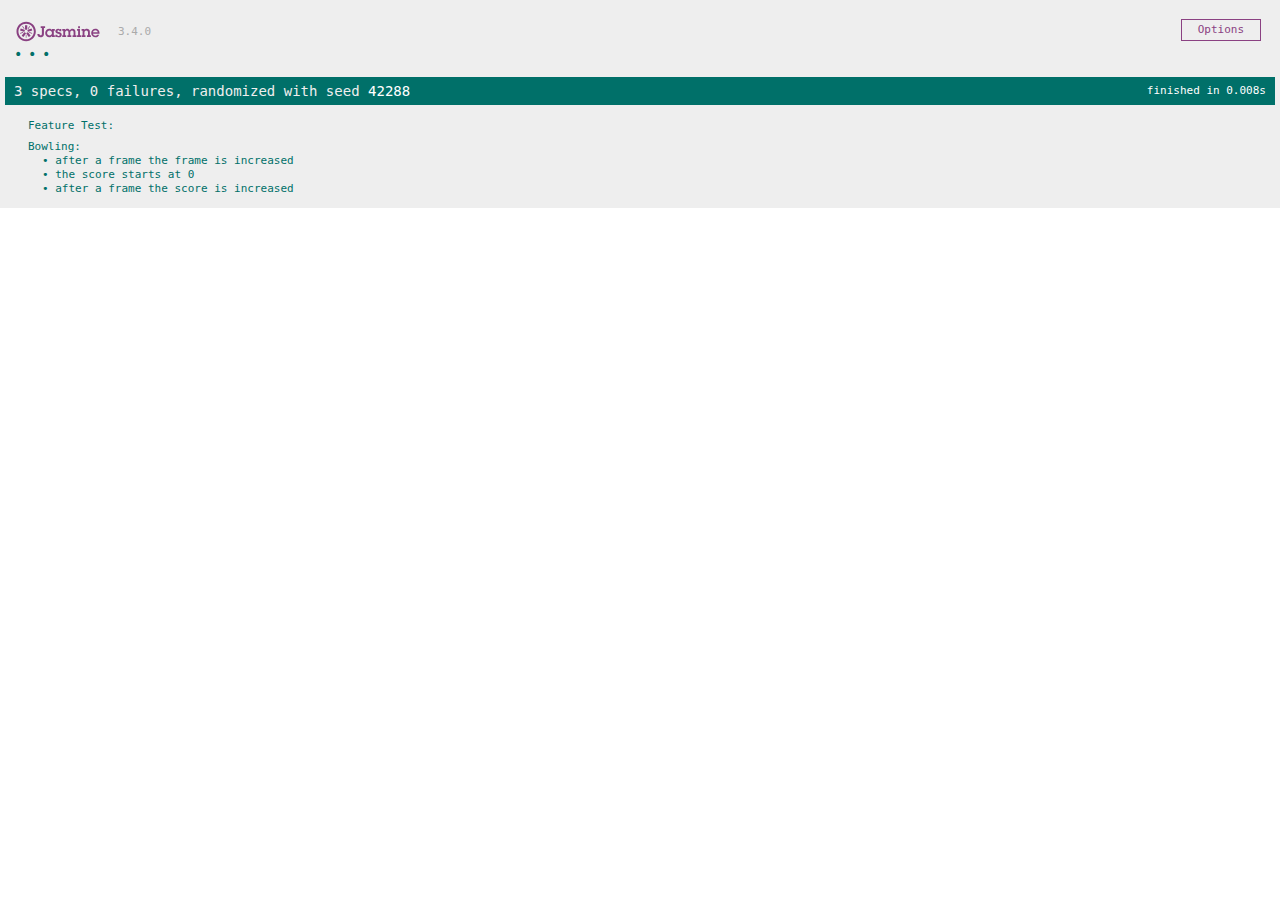
==== SpecRunner.html @ 7e9843f7 "Players can throw non strikes and spares" ====
<!DOCTYPE html>
<html>
<head>
  <meta charset="utf-8">
  <title>Jasmine Spec Runner v3.4.0</title>

  <link rel="shortcut icon" type="image/png" href="lib/jasmine-3.4.0/jasmine_favicon.png">
  <link rel="stylesheet" href="lib/jasmine-3.4.0/jasmine.css">

  <script src="lib/jasmine-3.4.0/jasmine.js"></script>
  <script src="lib/jasmine-3.4.0/jasmine-html.js"></script>
  <script src="lib/jasmine-3.4.0/boot.js"></script>

  <!-- include source files here... -->
  <script src="src/Bowling.js"></script>

  <!-- include spec files here... -->
  <script src="spec/FeatureSpec.js"></script>
  <script src="spec/BowlingSpec.js"></script>


</head>

<body>
</body>
</html>
---- lib/jasmine-3.4.0/jasmine.css ----
@charset "UTF-8";
body { overflow-y: scroll; }

.jasmine_html-reporter { background-color: #eee; padding: 5px; margin: -8px; font-size: 11px; font-family: Monaco, "Lucida Console", monospace; line-height: 14px; color: #333; }

.jasmine_html-reporter a { text-decoration: none; }

.jasmine_html-reporter a:hover { text-decoration: underline; }

.jasmine_html-reporter p, .jasmine_html-reporter h1, .jasmine_html-reporter h2, .jasmine_html-reporter h3, .jasmine_html-reporter h4, .jasmine_html-reporter h5, .jasmine_html-reporter h6 { margin: 0; line-height: 14px; }

.jasmine_html-reporter .jasmine-banner, .jasmine_html-reporter .jasmine-symbol-summary, .jasmine_html-reporter .jasmine-summary, .jasmine_html-reporter .jasmine-result-message, .jasmine_html-reporter .jasmine-spec .jasmine-description, .jasmine_html-reporter .jasmine-spec-detail .jasmine-description, .jasmine_html-reporter .jasmine-alert .jasmine-bar, .jasmine_html-reporter .jasmine-stack-trace { padding-left: 9px; padding-right: 9px; }

.jasmine_html-reporter .jasmine-banner { position: relative; }

.jasmine_html-reporter .jasmine-banner .jasmine-title { background: url("[data-uri]") no-repeat; background: url("[data-uri]") no-repeat, none; -moz-background-size: 100%; -o-background-size: 100%; -webkit-background-size: 100%; background-size: 100%; display: block; float: left; width: 90px; height: 25px; }

.jasmine_html-reporter .jasmine-banner .jasmine-version { margin-left: 14px; position: relative; top: 6px; }

.jasmine_html-reporter #jasmine_content { position: fixed; right: 100%; }

.jasmine_html-reporter .jasmine-version { color: #aaa; }

.jasmine_html-reporter .jasmine-banner { margin-top: 14px; }

.jasmine_html-reporter .jasmine-duration { color: #fff; float: right; line-height: 28px; padding-right: 9px; }

.jasmine_html-reporter .jasmine-symbol-summary { overflow: hidden; margin: 14px 0; }

.jasmine_html-reporter .jasmine-symbol-summary li { display: inline-block; height: 10px; width: 14px; font-size: 16px; }

.jasmine_html-reporter .jasmine-symbol-summary li.jasmine-passed { font-size: 14px; }

.jasmine_html-reporter .jasmine-symbol-summary li.jasmine-passed:before { color: #007069; content: "•"; }

.jasmine_html-reporter .jasmine-symbol-summary li.jasmine-failed { line-height: 9px; }

.jasmine_html-reporter .jasmine-symbol-summary li.jasmine-failed:before { color: #ca3a11; content: "×"; font-weight: bold; margin-left: -1px; }

.jasmine_html-reporter .jasmine-symbol-summary li.jasmine-excluded { font-size: 14px; }

.jasmine_html-reporter .jasmine-symbol-summary li.jasmine-excluded:before { color: #bababa; content: "•"; }

.jasmine_html-reporter .jasmine-symbol-summary li.jasmine-excluded-no-display { font-size: 14px; display: none; }

.jasmine_html-reporter .jasmine-symbol-summary li.jasmine-pending { line-height: 17px; }

.jasmine_html-reporter .jasmine-symbol-summary li.jasmine-pending:before { color: #ba9d37; content: "*"; }

.jasmine_html-reporter .jasmine-symbol-summary li.jasmine-empty { font-size: 14px; }

.jasmine_html-reporter .jasmine-symbol-summary li.jasmine-empty:before { color: #ba9d37; content: "•"; }

.jasmine_html-reporter .jasmine-run-options { float: right; margin-right: 5px; border: 1px solid #8a4182; color: #8a4182; position: relative; line-height: 20px; }

.jasmine_html-reporter .jasmine-run-options .jasmine-trigger { cursor: pointer; padding: 8px 16px; }

.jasmine_html-reporter .jasmine-run-options .jasmine-payload { position: absolute; display: none; right: -1px; border: 1px solid #8a4182; background-color: #eee; white-space: nowrap; padding: 4px 8px; }

.jasmine_html-reporter .jasmine-run-options .jasmine-payload.jasmine-open { display: block; }

.jasmine_html-reporter .jasmine-bar { line-height: 28px; font-size: 14px; display: block; color: #eee; }

.jasmine_html-reporter .jasmine-bar.jasmine-failed, .jasmine_html-reporter .jasmine-bar.jasmine-errored { background-color: #ca3a11; border-bottom: 1px solid #eee; }

.jasmine_html-reporter .jasmine-bar.jasmine-passed { background-color: #007069; }

.jasmine_html-reporter .jasmine-bar.jasmine-incomplete { background-color: #bababa; }

.jasmine_html-reporter .jasmine-bar.jasmine-skipped { background-color: #bababa; }

.jasmine_html-reporter .jasmine-bar.jasmine-warning { background-color: #ba9d37; color: #333; }

.jasmine_html-reporter .jasmine-bar.jasmine-menu { background-color: #fff; color: #aaa; }

.jasmine_html-reporter .jasmine-bar.jasmine-menu a { color: #333; }

.jasmine_html-reporter .jasmine-bar a { color: white; }

.jasmine_html-reporter.jasmine-spec-list .jasmine-bar.jasmine-menu.jasmine-failure-list, .jasmine_html-reporter.jasmine-spec-list .jasmine-results .jasmine-failures { display: none; }

.jasmine_html-reporter.jasmine-failure-list .jasmine-bar.jasmine-menu.jasmine-spec-list, .jasmine_html-reporter.jasmine-failure-list .jasmine-summary { display: none; }

.jasmine_html-reporter .jasmine-results { margin-top: 14px; }

.jasmine_html-reporter .jasmine-summary { margin-top: 14px; }

.jasmine_html-reporter .jasmine-summary ul { list-style-type: none; margin-left: 14px; padding-top: 0; padding-left: 0; }

.jasmine_html-reporter .jasmine-summary ul.jasmine-suite { margin-top: 7px; margin-bottom: 7px; }

.jasmine_html-reporter .jasmine-summary li.jasmine-passed a { color: #007069; }

.jasmine_html-reporter .jasmine-summary li.jasmine-failed a { color: #ca3a11; }

.jasmine_html-reporter .jasmine-summary li.jasmine-empty a { color: #ba9d37; }

.jasmine_html-reporter .jasmine-summary li.jasmine-pending a { color: #ba9d37; }

.jasmine_html-reporter .jasmine-summary li.jasmine-excluded a { color: #bababa; }

.jasmine_html-reporter .jasmine-specs li.jasmine-passed a:before { content: "• "; }

.jasmine_html-reporter .jasmine-specs li.jasmine-failed a:before { content: "× "; }

.jasmine_html-reporter .jasmine-specs li.jasmine-empty a:before { content: "* "; }

.jasmine_html-reporter .jasmine-specs li.jasmine-pending a:before { content: "• "; }

.jasmine_html-reporter .jasmine-specs li.jasmine-excluded a:before { content: "• "; }

.jasmine_html-reporter .jasmine-description + .jasmine-suite { margin-top: 0; }

.jasmine_html-reporter .jasmine-suite { margin-top: 14px; }

.jasmine_html-reporter .jasmine-suite a { color: #333; }

.jasmine_html-reporter .jasmine-failures .jasmine-spec-detail { margin-bottom: 28px; }

.jasmine_html-reporter .jasmine-failures .jasmine-spec-detail .jasmine-description { background-color: #ca3a11; color: white; }

.jasmine_html-reporter .jasmine-failures .jasmine-spec-detail .jasmine-description a { color: white; }

.jasmine_html-reporter .jasmine-result-message { padding-top: 14px; color: #333; white-space: pre-wrap; }

.jasmine_html-reporter .jasmine-result-message span.jasmine-result { display: block; }

.jasmine_html-reporter .jasmine-stack-trace { margin: 5px 0 0 0; max-height: 224px; overflow: auto; line-height: 18px; color: #666; border: 1px solid #ddd; background: white; white-space: pre; }
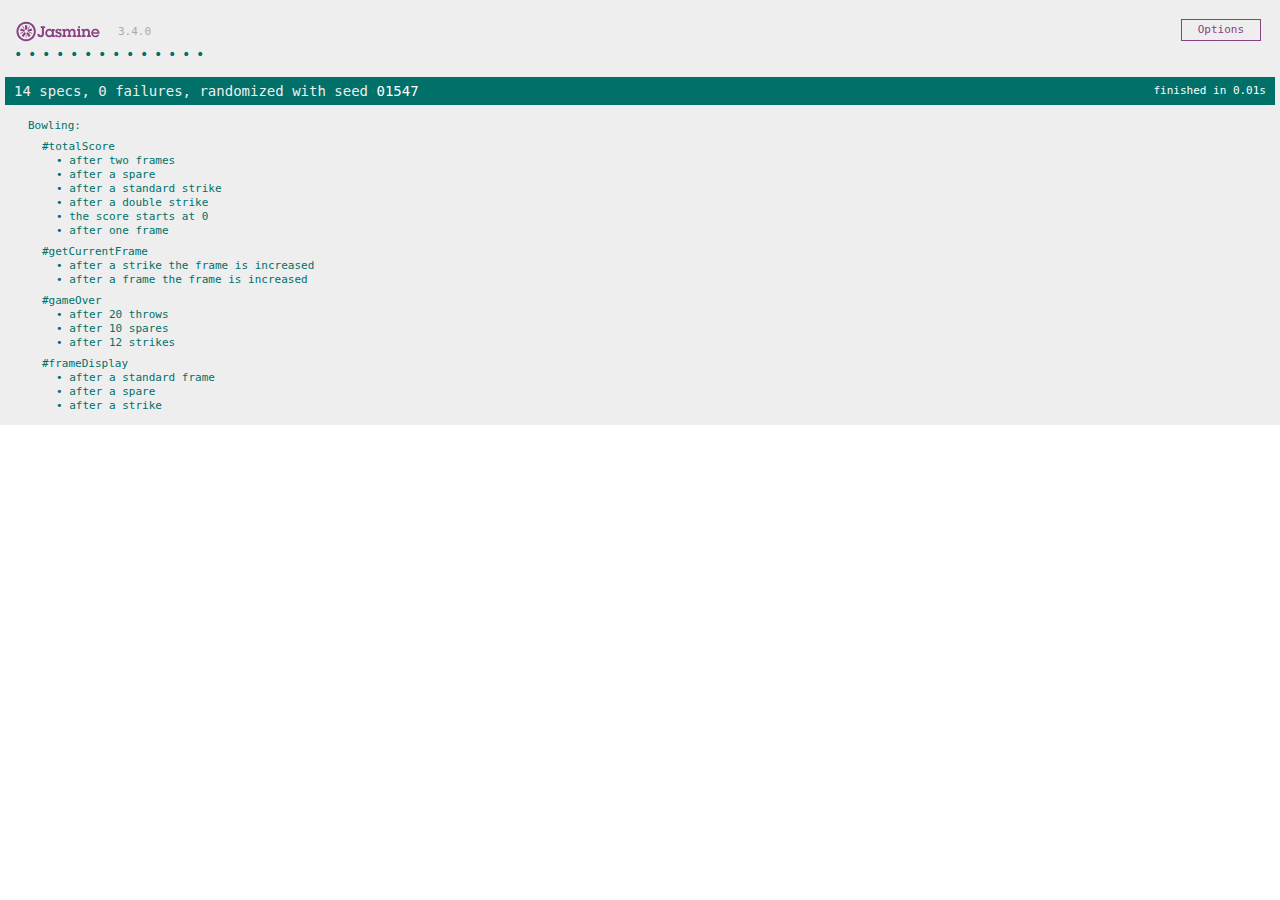
==== commit 01fced82: "Buisiness logic working as intended" ====
--- a/SpecRunner.html
+++ b/SpecRunner.html
@@ -15,7 +15,6 @@
   <script src="src/Bowling.js"></script>
 
   <!-- include spec files here... -->
-  <script src="spec/FeatureSpec.js"></script>
   <script src="spec/BowlingSpec.js"></script>
 
 
